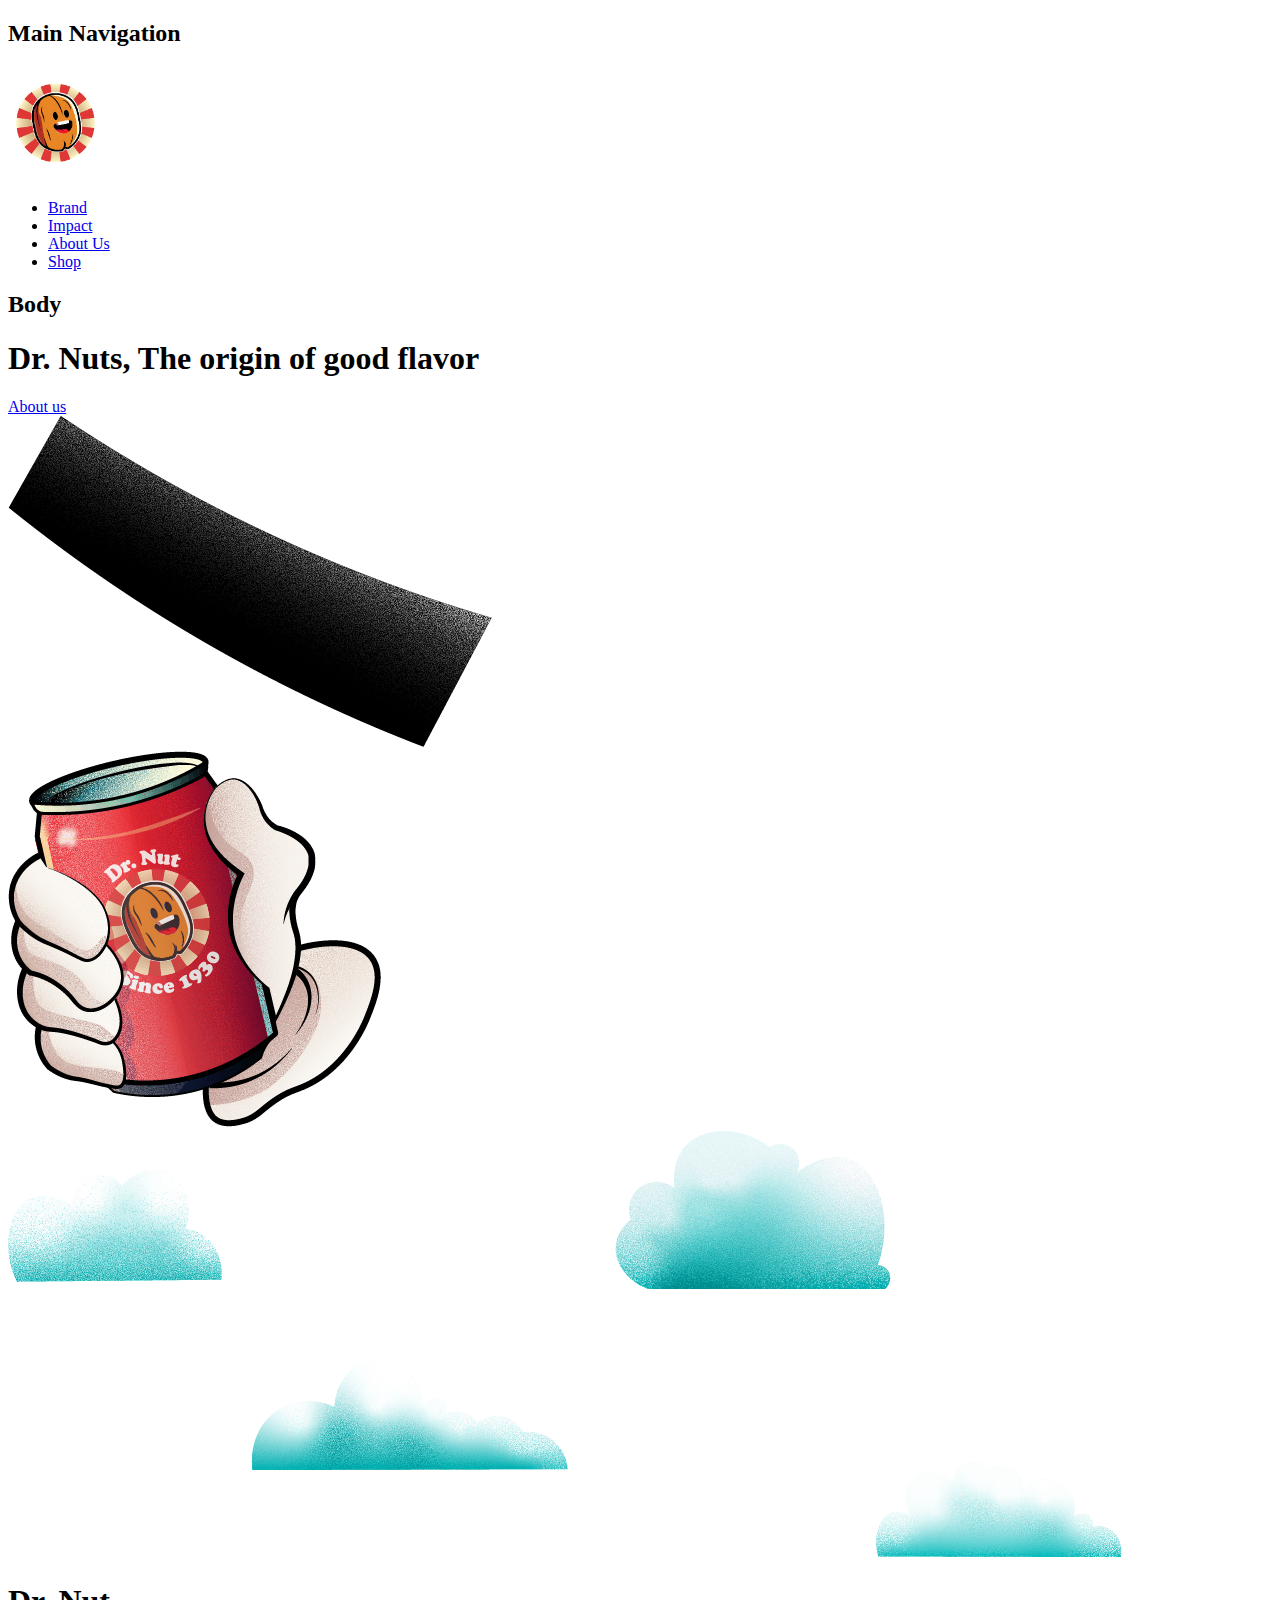
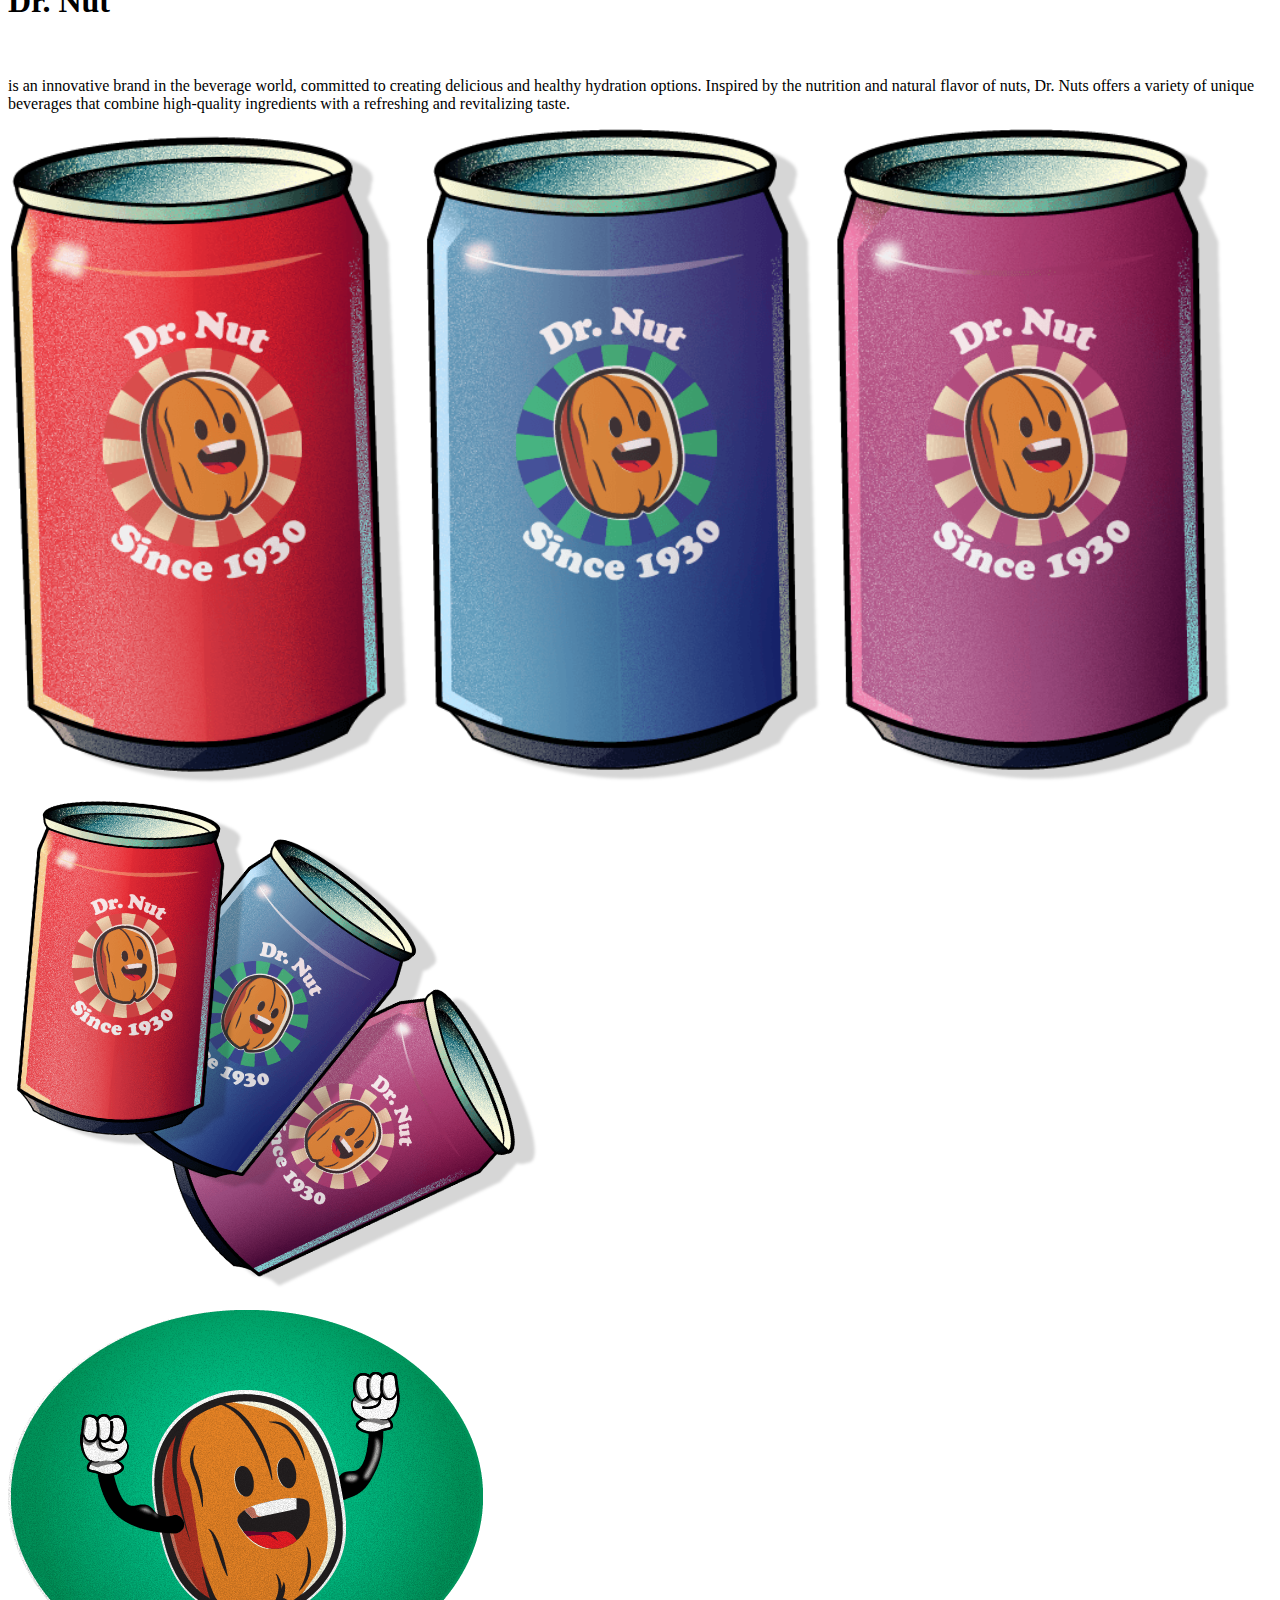
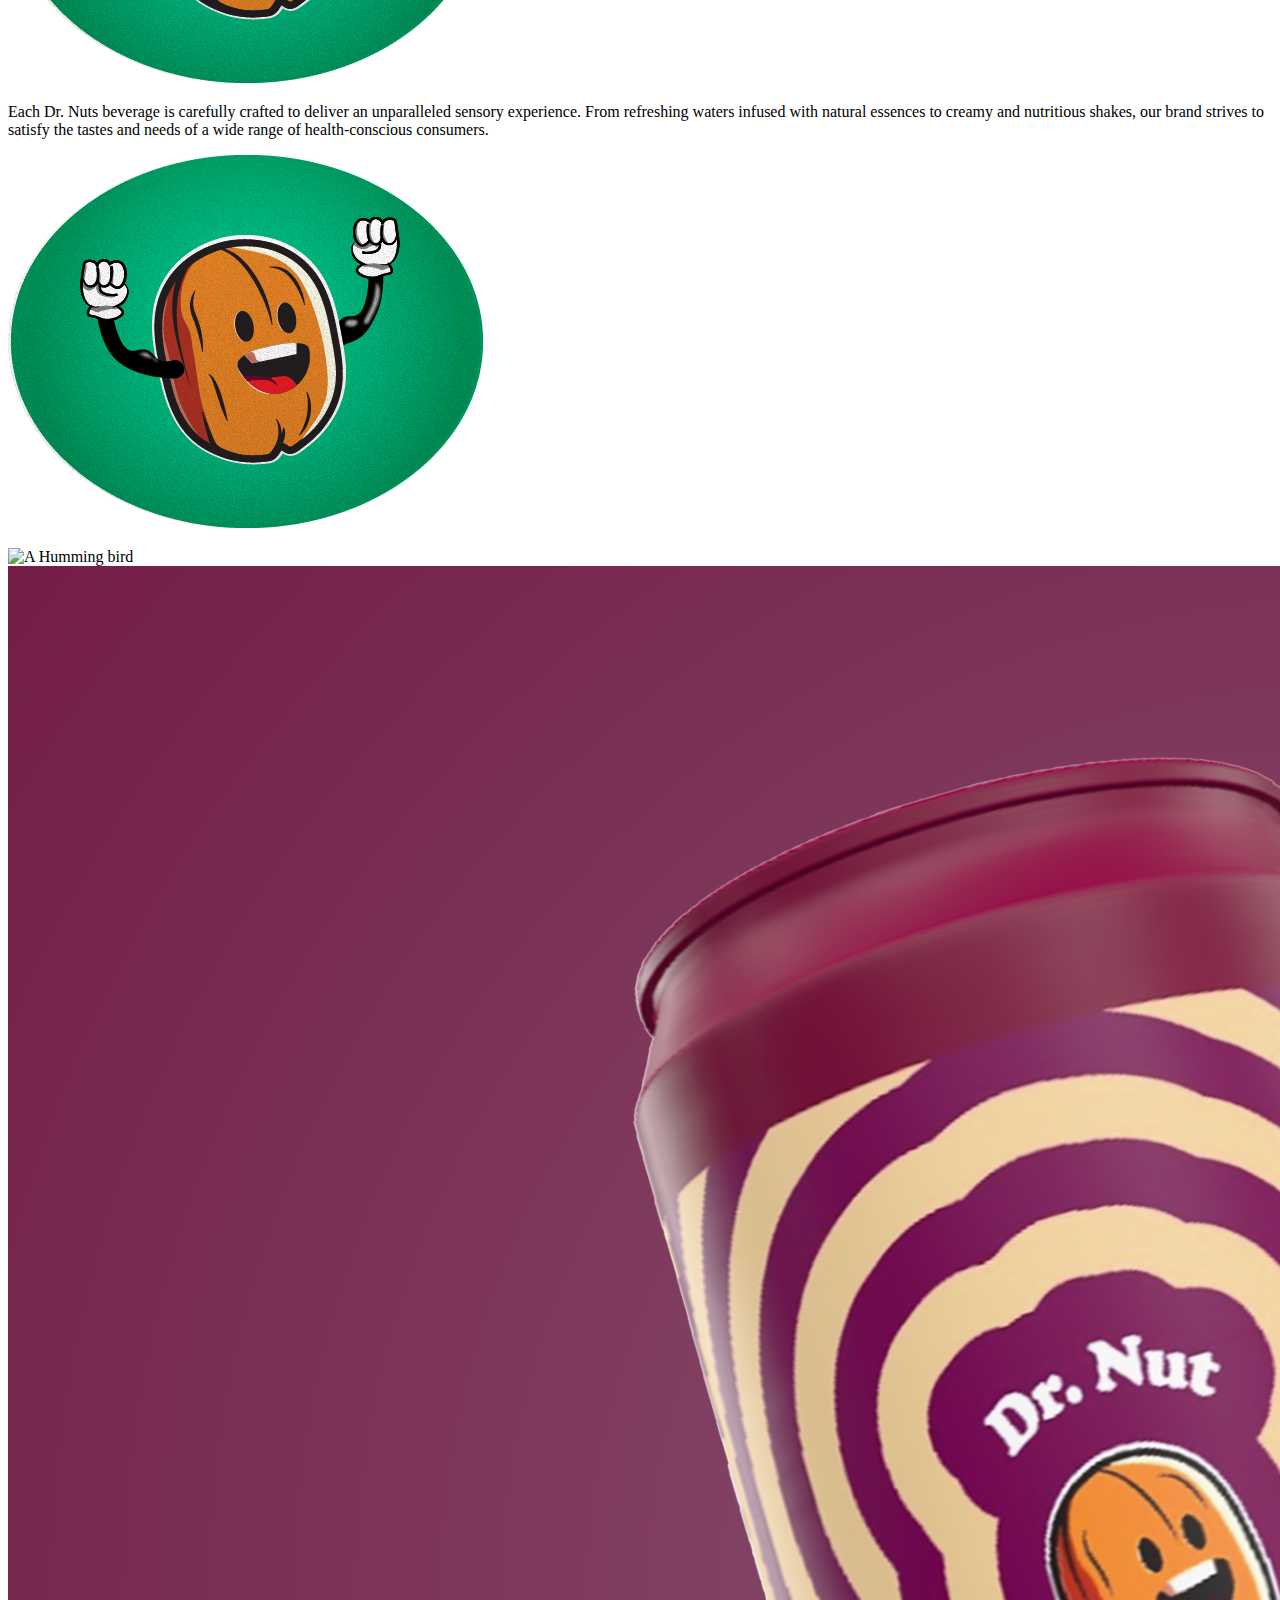
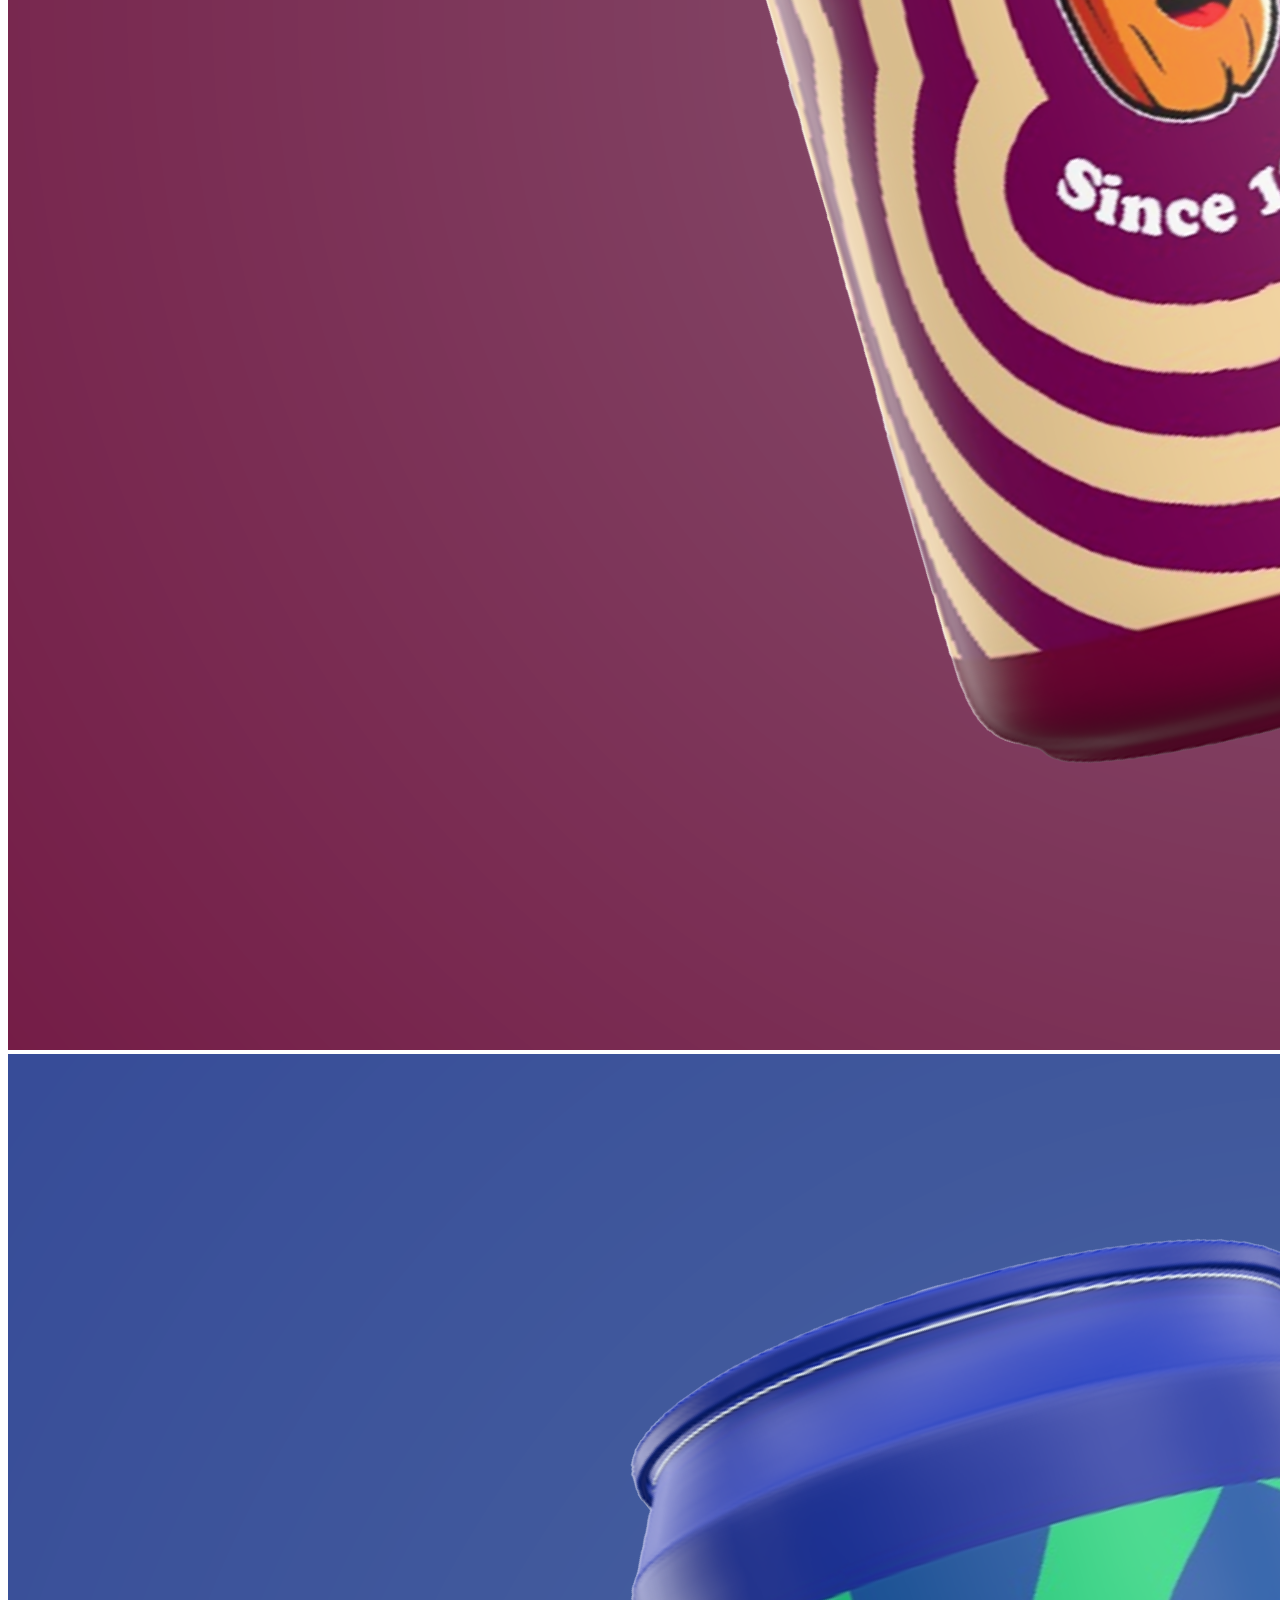
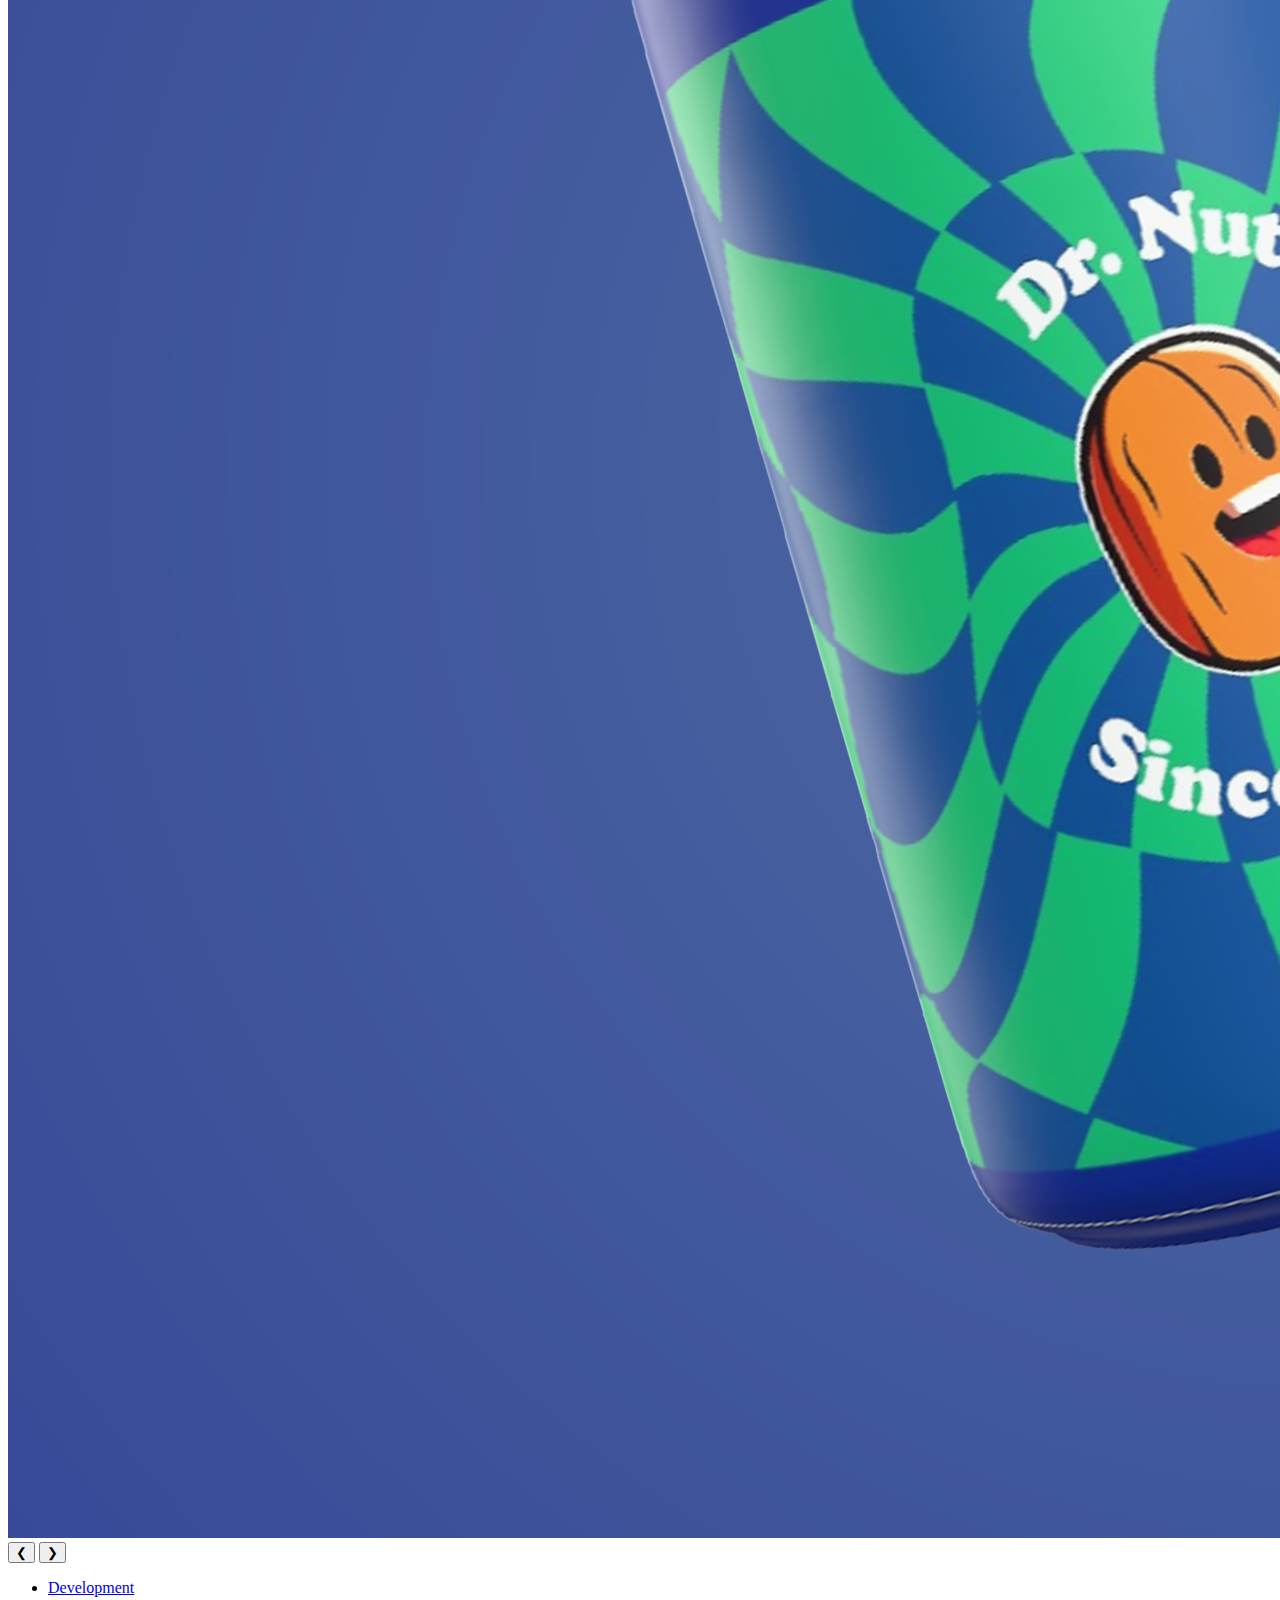
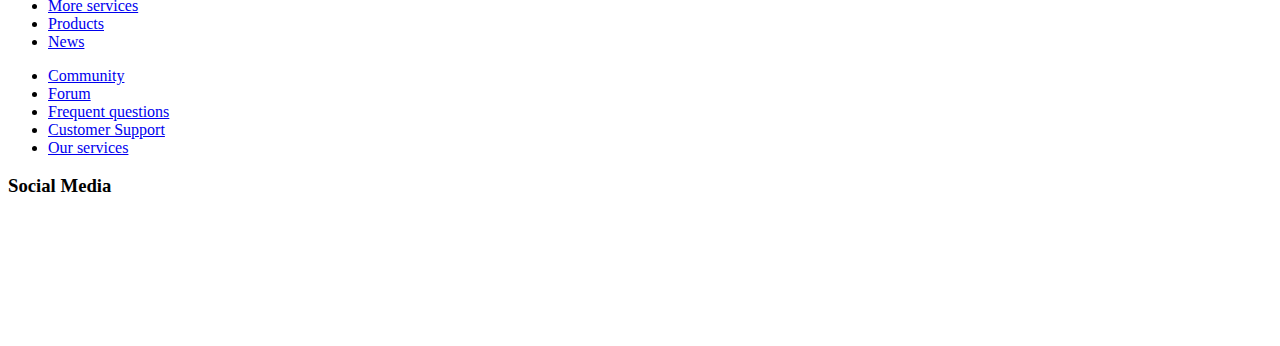
==== index.html @ c35dd3ea "Add Content" ====
<!DOCTYPE html>
<html lang="en">
<head>
    <meta charset="UTF-8">
    <meta name="viewport" content="width=device-width, initial-scale=1.0">
    <title>Document</title>
    <link rel="stylesheet" href="css/main.css">
    <link rel="stylesheet" href="css/grid.css">

    <link rel="stylesheet" href="https://use.typekit.net/nup6hpu.css">
</head>

<body>
    <header class="grid-con m-col-span-full l-col-span-full" id="main-header">
        <nav id="main-nav" class="col-span-full m-col-span-full  l-col-span-full ">
            <h2 class="hidden">Main Navigation</h2>
            <div id="logo" class="m-col-start-1 m-col-end-2 l-col-start-1 l-col-end-2"><img src="images/Normal.png" alt="Logo" width="96.26px"></div>
            <div id="burger-con" >
                <ul>
                    <li><a href="index.html">Brand</a></li>
                    <li><a href="#">Impact</a></li>
                    <li><a href="#">About Us</a></li>
                    <li id="shop-box"><a href="#">Shop</a></li>
                </ul>
            </div>
        </nav>
    </header>

    <main>
        <section class="slogan-part grid-con">
            <h2 class="hidden">Body</h2>
            <div class="Slogan col-span-full m-col-start-1 m-col-end-10  l-col-start-1 l-col-end-6"><h1>Dr. Nuts, The origin of good flavor</h1></div>
            <div id="Button-First" class="m-col-start-1 m-col-end-4 l-col-start-1 l-col-end-4"><a href="Aboutus.html">About us</a></div>
        </section>

        <section id="Hand-images" class="grid-con">
            <div class="contenedor col-span-full">
                <div><img id="brazo" src="images/Brazo-8.png" alt=""></div>
                <div class="m-col-start-7 m-col-end-11 l-col-start-7 l-col-end-11"><img id="mano-con-lata"  src="images/Hand-With-can-8.png" alt="Hand image With Nut"></div>
                <div><img class="nubes" src="images/Nubes Grupo-8.png" alt="Clouds"></div>
            </div>
        </section>

        <section class="paragraph">
            <div class="grid-con">
                <div class="col-span-full m-col-start-1 m-col-end-8 l-col-start-1 l-col-end-8"><h1>Dr. Nut</h1></div>
                <div class="line col-span-full m-col-start-1 m-col-end-8 l-col-start-1 l-col-end-8"><img  src="images/Path 207.svg" alt="Line With Curves"></div>
                <div class="col-span-full m-col-start-1 m-col-end-8 l-col-start-1 l-col-end-8"><p>is an innovative brand in the beverage world, committed to creating delicious and healthy hydration options. Inspired by the nutrition and natural flavor of nuts, Dr. Nuts offers a variety of unique beverages that combine high-quality ingredients with a refreshing and revitalizing taste.</p></div>
                <div class="cans-images col-span-full"><img src="images/Group 177.png" alt="different cans with 3 colors"></div>
                <div class="cans-images-DT m-col-start-8 m-col-end-13 l-col-start-8 l-col-end-13"><img src="images/Cans-DIagonal.png" alt=""></div>
            </div>
            <div class="grid-con">
                <div class="mamado-des m-col-start-1 m-col-end-7 l-col-start-1 l-col-end-7"><img src="images/Drnut.Mamadisimo-8.png" alt=""></div>
                <div class="espaciofinal col-span-full m-col-start-7 m-col-end-13 l-col-start-7 l-col-end-13"><p>
                    Each Dr. Nuts beverage is carefully crafted to deliver an unparalleled sensory experience. From refreshing waters infused with natural essences to creamy and nutritious shakes, our brand strives to satisfy the tastes and needs of a wide range of health-conscious consumers.
                    <div class="mamadomo col-span-full"><img src="images/Drnut.Mamadisimo-8.png" alt=""></div>
                </p></div>
            </div>
        </section>

        <section>
            <div class="grid-con">
                <div class="col-span-full">
                  <div id="slider-container">
                    <div id="image-slider">
                      <img class="slider-image" src="images/Red-message-01.png" alt="A Humming bird">
                      <img class="slider-image" src="images/purple-message-01.png" alt="A single blue Bird">
                      <img class="slider-image" src="images/blue-message-01.png" alt="Two Blue birds on a branch">
                    </div>     
                    <button id="prev-btn">&#10094;</button>
                    <button id="next-btn">&#10095;</button>
                  </div>
                </div>
            </div>
        </section>
    </main>

    <footer id="final-box" class="footer grid-con">
        <div id="final-footer-DT" class="m-col-start-1 m-col-end-4 l-col-start-1 l-col-end-4">
            <ul>
                <li><a href="community.html">Development</a></li>
                <li><a href="forum.html">More services</a></li>
                <li><a href="frequent questions.html">Products</a></li>
                <li><a href="customersupport.html">News</a></li>
            </ul>
        </div>
        <div id="final-footer" class="col-start-1 col-end-3 m-col-start-5 m-col-end-8 l-col-start-5 l-col-end-8">
            <ul>
                <li><a href="community.html">Community</a></li>
                <li><a href="forum.html">Forum</a></li>
                <li><a href="frequent questions.html">Frequent questions</a></li>
                <li><a href="customersupport.html">Customer Support</a></li>
                <li><a href="ourservices.html">Our services</a></li>
            </ul>
        </div>
        <div class="socialmedia col-start-3 col-end-5 m-col-start-8 m-col-end-13 l-col-start-8 l-col-end-13"><h3>Social Media</h3></div>
        <div class="mediaa-mail col-start-3 col-end-4 m-col-start-10 m-col-end-13 l-col-start-10 l-col-end-13"><img src="images/e-mail.svg" alt="Email"></div>
        <div class="mediaa-ig col-start-4 col-end-5 m-col-start-10 m-col-end-13 l-col-start-10 l-col-end-13"><img src="images/Instagram.svg" alt="Instagram"></div>
        <div class="mediaa-tiktok col-start-3 col-end-4 m-col-start-10 m-col-end-13 l-col-start-10 l-col-end-13"><img src="images/TikTok.svg" alt="TikTok"></div>
        <div class="mediaa-face col-start-4 col-end-5 m-col-start-10 m-col-end-13 l-col-start-10 l-col-end-13"><img src="images/Facebook.svg" alt="Facebook"></div>
    </footer>

    <script src="js/main.js"></script>
</body>
</html>
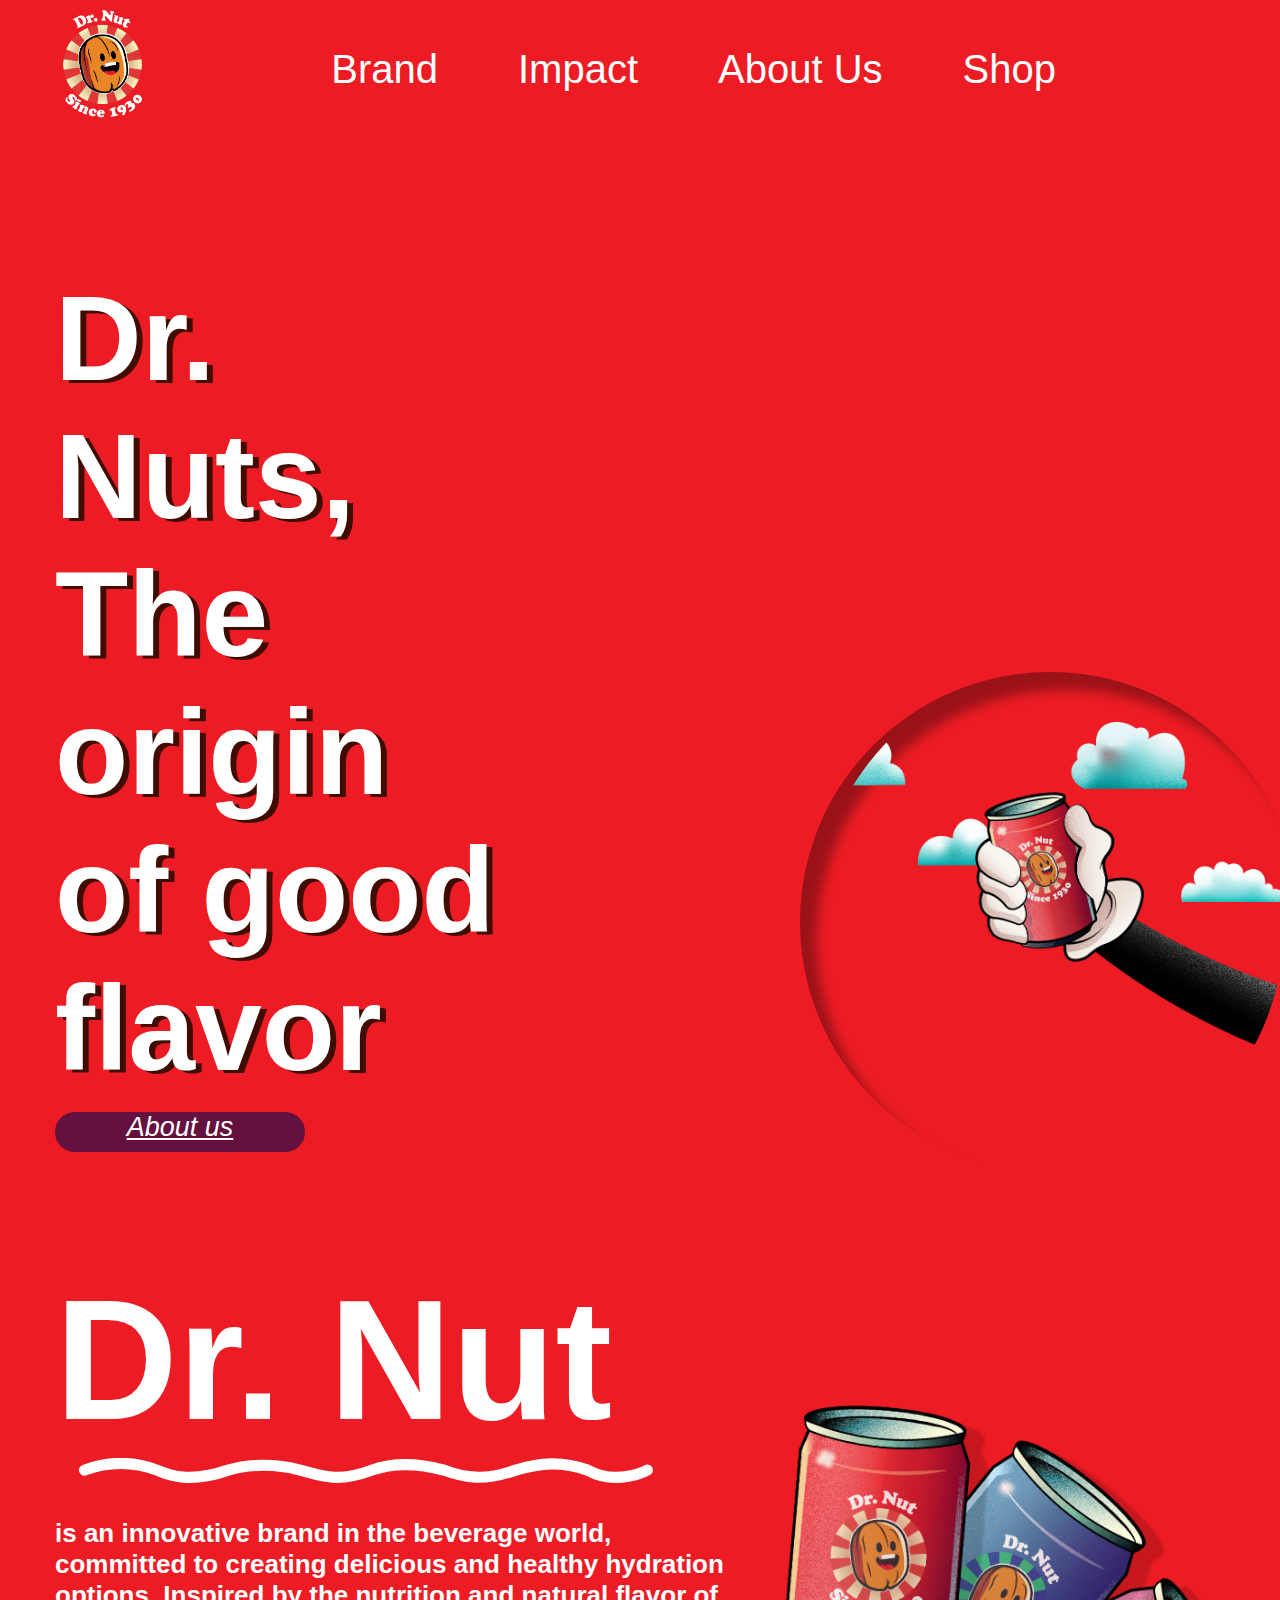
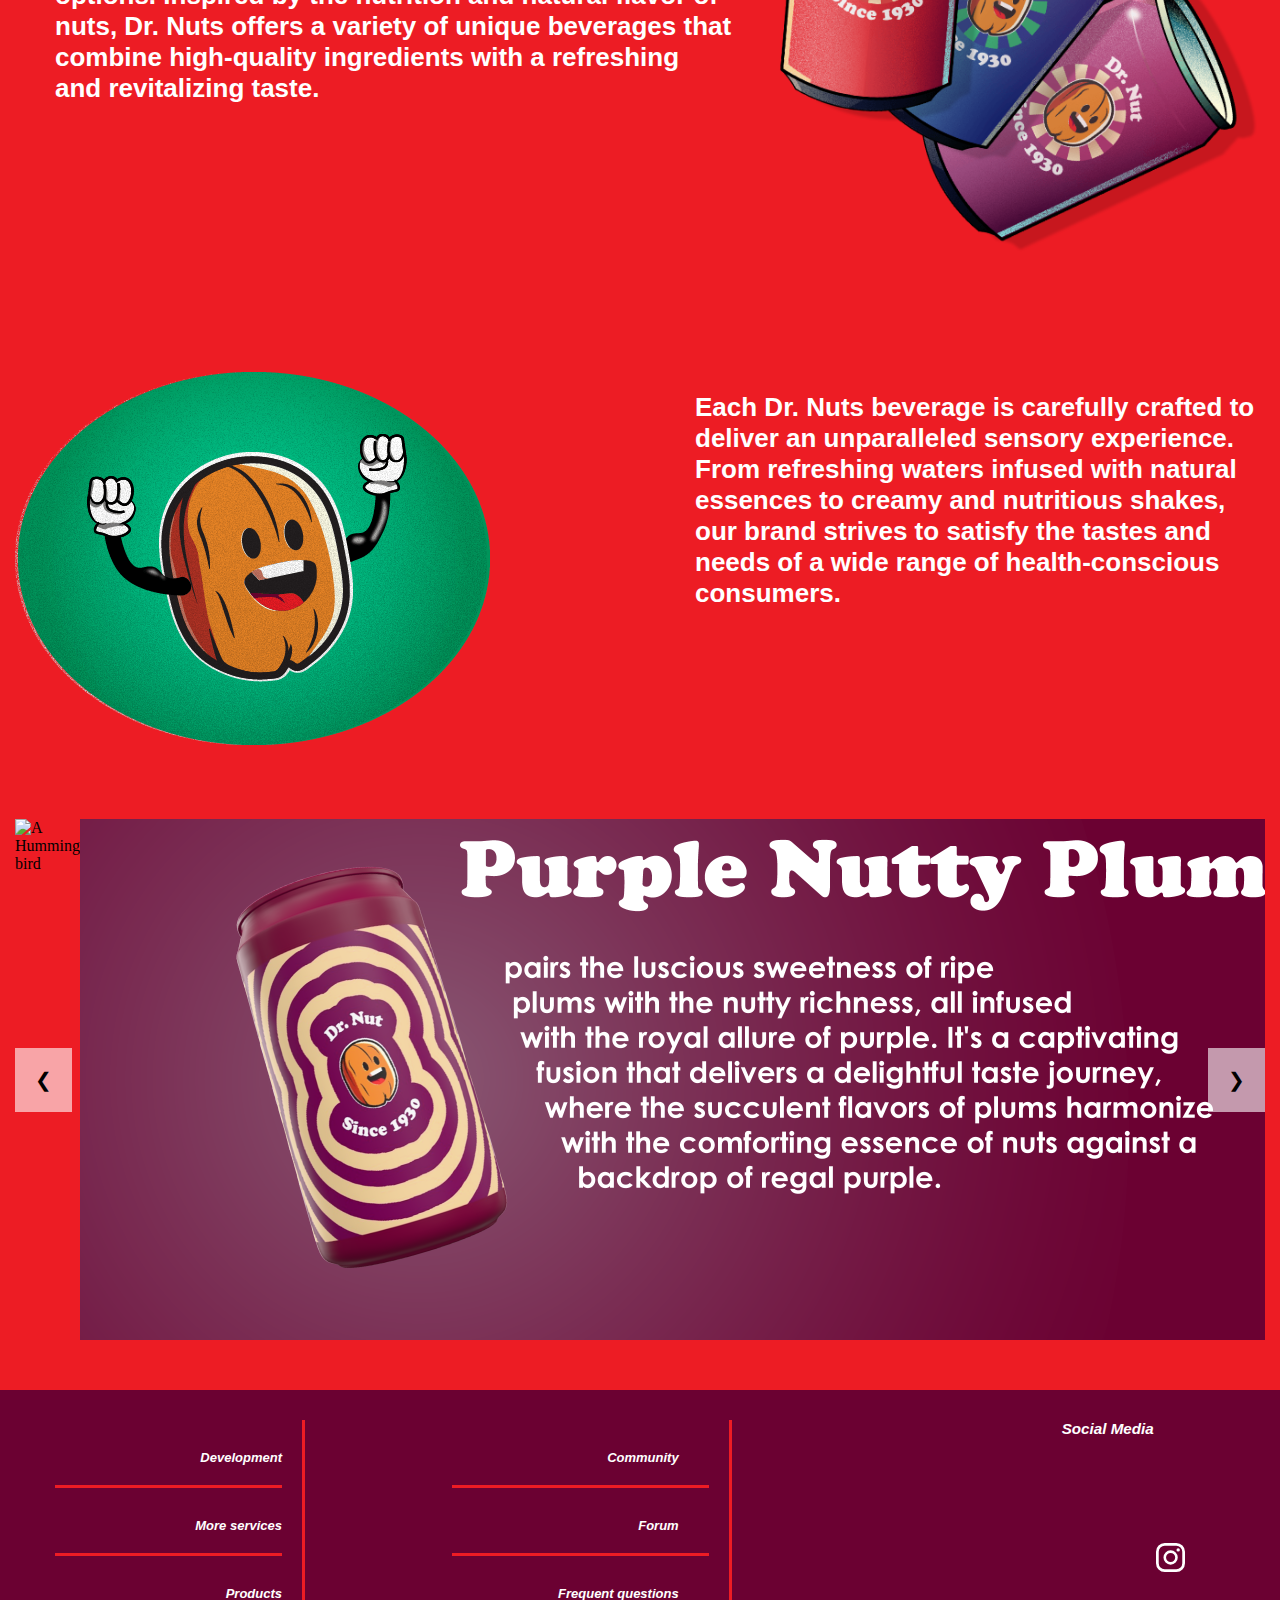
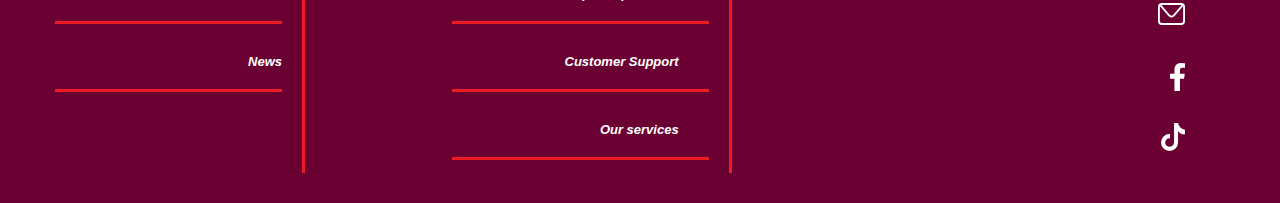
==== commit 81b4644b: "Solve the conflict" ====
--- a/index.html
+++ b/index.html
@@ -4,7 +4,7 @@
     <meta charset="UTF-8">
     <meta name="viewport" content="width=device-width, initial-scale=1.0">
     <title>Document</title>
-    <link rel="stylesheet" href="css/main.css">
+    <link rel="stylesheet" href="css/mai.css">
     <link rel="stylesheet" href="css/grid.css">
 
     <link rel="stylesheet" href="https://use.typekit.net/nup6hpu.css">
--- a/css/mai.css
+++ b/css/mai.css
@@ -0,0 +1,697 @@
+/* Cardenas Izel FIP-------TABLE OF CONTENT
+
+1. INDEX HTML
+
+  menu
+  body
+  footer
+
+
+2. CONTACT HTML
+
+  menu
+  body
+  footer
+
+
+3. SHOP HTML
+
+  menu
+  body
+  footer               
+  */
+
+
+
+/* 1  INDEX HTML */
+
+/*  MAIN MENU */
+
+
+
+body{
+    background-color: #ED1C24;
+  }
+  
+  .hidden{
+    display: none;
+  }
+  
+  .Main-Menu{
+  font-family: "Cooper", sans-serif;
+  }
+  
+  .Main-Menu ul li {
+    list-style: none;
+  }
+  .Slogan{
+    font-family: "Cooper", sans-serif;
+    font-size: 60px;
+    color: white;
+    text-shadow: 6px 3px 0px rgb(65, 12, 0);
+    margin-left:37px ;
+    margin-bottom: 50px;
+    margin-top: 30px;
+    display: block;
+  
+  
+    
+    
+  
+  }
+  
+  
+  @keyframes aparecer {
+  0% {
+      opacity: 0;
+      transform: translateY(-100px);
+  }
+  100% {
+      opacity: 1;
+      transform: translateY(0);
+  }
+  }
+  
+  #logo{
+    margin-top: 8px;
+    margin-bottom: 1px;
+    padding-left: 60px;
+    
+  }
+  
+  #main-nav{
+   background-image: url(../images/Bacground-menu900.svg);
+   background-position: 0px -783px;
+   background-repeat: no-repeat;
+   width: 112% ;
+   margin-left:-30px;
+   transition: background-position 0.5s ease;
+   
+  }
+  
+  #main-nav:not(.expanded) {
+  transition-duration: 0s; 
+  }
+  
+  #main-nav.expanded {
+  background-position: 0px -530px; 
+  
+  }
+  
+  
+  
+  
+  
+  #main-nav button {
+    width: 200px;
+    height: 200px;
+    margin-top: 15px;
+    margin-bottom: 20px;
+    transition: all .5s ease;
+    border: 0;
+    outline: none;
+    
+  }
+  
+  #main-nav button.expanded {
+    transform: rotate(90deg);
+  }
+  
+  #burger-con {
+    margin-top: 20px;
+    margin-bottom: 20px;
+    display: none;
+    font-family: "Cooper", sans-serif;
+    font-size: 20px;
+  }
+  
+  #burger-con.slide-toggle {
+    display: block;
+  }
+  
+  #main-nav ul {
+    list-style: none;
+    padding-bottom: 100px;
+    margin-top:-50px;
+  }
+  
+  #main-nav ul li a {
+    display: block;
+    padding: 10px 0 10px 0;
+    text-align: center;
+    color: white;
+    text-decoration: none;
+  }
+  
+  #main-nav ul li a:hover {
+    color: #9a2018;
+  }
+  
+  
+  
+  
+  #Button-First{
+  display: none;
+  }
+  
+  
+  
+  
+  
+  
+  
+  
+  
+  
+  
+  
+  /* animation */
+  
+  
+  #Hand-images{
+   background-image: url(../images/back-sky-01.png);
+   background-size: cover;
+   height:440px ;
+   width: 500px;
+   margin-left: 30px;
+   border-radius: 99px 0px 0px 99px;
+   margin-bottom: 50px;
+   box-shadow: inset 17px 18px 12px rgba(0, 0, 0, 35%);
+  
+  
+  }
+  
+  
+  .lightbox {
+  display: none;
+  position: fixed;
+  z-index: 9999;
+  width: 100%;
+  height: 100%;
+  top: 0;
+  left: 0;
+  background-color: rgba(0, 0, 0, 0.7);
+  text-align: center;
+  }
+  
+  .lightbox-content {
+  max-width: 80%;
+  max-height: 80%;
+  margin: auto;
+  display: block;
+  margin-top: 10%;
+  }
+  
+  .close-btn {
+  color: #fff;
+  font-size: 40px;
+  position: absolute;
+  top: 10px;
+  right: 20px;
+  cursor: pointer;
+  }
+  
+  
+  #mano-con-lata{
+   height: 170px;
+   animation: vibrating 2s infinite;
+   position: absolute;
+   top: 120px; 
+   left: 160px; 
+   z-index: 3;
+   
+   
+  }
+  
+  @keyframes vibrating {
+  0% { transform: translateX(-3px) rotate(-1deg); }
+  50% { transform: translateX(3px) rotate(1deg); }
+  100% { transform: translateX(-3px) rotate(-1deg); }
+  }
+  
+  
+  #brazo{
+   
+   height: 150px;
+   margin-top: 200px;
+   margin-right: -300;
+   animation: sway 10s ease-in-out infinite alternate;
+   position: relative; 
+   top: 30px;
+    left: 270px; 
+    z-index: 2;
+  }
+  
+  
+  @keyframes sway {
+  0% { transform: rotate(-2deg); }
+  50% { transform: rotate(2deg); }
+  100% { transform: rotate(-2deg); }
+  }
+  
+  .contenedor {
+  position: relative;   
+  overflow: hidden;
+  }
+  
+  .nubes {
+  position: absolute;
+  top: 50px; 
+  left: 0;
+  width: 110%; 
+  animation: moveClouds 100s linear infinite; 
+  z-index: 1; 
+  }
+  
+  @keyframes moveClouds {
+  0% { transform: translateX(-100%); }
+  100% { transform: translateX(100%); }
+  }
+  
+  
+  
+  /* BODY  */
+  
+  #can-1{
+  height: 700px;
+  }
+  
+  #cans-first{
+   background-image:url(../images/Sky-1.png);
+   background-size: cover;
+   height: 930xp;
+  }
+  
+  
+  
+  .colors-d-t{
+  display: none;
+  }
+  
+  
+  .colors, .cans-images-products {
+  position: relative;
+  z-index: 1;
+  }
+  
+  .colors img, .cans-images-products img {
+  width: 100%; /* Ajusta el ancho de las imágenes para que se ajusten correctamente */
+  height: auto; /* Ajusta la altura de las imágenes de forma proporcional */
+  }
+  
+  .colors {
+  /* Ajusta el margen y la posición según sea necesario */
+  margin-top: -50px;
+  }
+  
+  .cans-images-products {
+  /* Ajusta el margen y la posición según sea necesario */
+  margin-top: -1000px;
+  margin-left: 30px;}
+  
+  
+  #background-cans{
+   height: 900px;
+  
+  }
+  
+  #cans-first div{
+   width: 122% ;
+   margin: 45px 0px 30px -60px;
+  }
+  
+  .colors img{
+   width: 100% ;
+   margin: 0px;
+  }
+  
+  
+  /* gallery */
+  #slider-container {
+  overflow: hidden;
+  position: relative;
+  }
+  
+  #image-slider {
+  display: flex;
+  transition: transform .5s ease-in-out;
+  }
+  
+  .slider-image {
+  max-width: 100%;
+  height: auto;
+  }
+  
+  #prev-btn, #next-btn {
+  position: absolute;
+  top: 50%;
+  transform: translateY(-50%);
+  font-size: 20px;
+  cursor: pointer;
+  padding: 20px;
+  border: none;
+  background-color: rgba(255, 255, 255, .6);
+  }
+  
+  
+  #prev-btn {
+  left: 0px;
+  }
+  
+  #next-btn {
+  right: 0px;
+  }
+  
+  /* .,.,.,.,., */
+  
+  
+  .mamadomo{
+  display: block;
+  }
+  .mamado-des{
+  display: none;
+  }
+  
+  
+  .paragraph div{
+   
+   color: white;
+   
+  }
+  
+  
+  
+  .paragraph div h1{
+   margin-top: 40px;
+   font-family: "Cooper", sans-serif;
+   font-size: 120px;
+   margin-left: 10px;
+  }
+  
+  .paragraph div p{
+   font-family: "Century Gothic", sans-serif;
+   font-size: 22px;
+   margin-top: 20px;
+   margin-bottom: 30px;
+  }
+  
+  
+  .line{
+   width: 100%;
+   margin: 0px px 0px 0px;
+  }
+  
+  .line img{
+   width: 100%;
+  }
+  
+  .cans-images{
+   margin-left: -6;
+   margin-top: 50px;
+   margin-bottom: 70px;
+  }
+  
+  .cans-images{
+  display: block;
+  
+  }
+  
+  .cans-images-DT{
+  display: none;
+  }
+  
+  
+  /* FOOTER */
+  
+  
+  
+  .footer{
+   background-color: #6B0132;
+   box-sizing: content-box;
+   border-top: none;
+  }
+  
+  
+  
+  #final-footer ul li a {
+   text-decoration: none;
+   color: white;
+   
+  
+  }
+  
+  #final-footer{
+  margin-left: -30px;
+  }
+  
+  
+  #final-footer ul{
+   font-family: "Century Gothic", sans-serif;
+   font-style:italic;
+   font-weight: bold;
+   font-size: 13px;
+   list-style: none;
+   text-align: right;
+  
+  
+  }
+  
+  #final-footer a{
+   margin-top: 10px;
+   
+   margin-right: 30px;
+   
+  }
+  
+  #final-footer li {
+   border-bottom: 3px solid #ED1C24;
+   margin-top: 30px;
+   padding-bottom: 20px;
+   
+  }
+  
+  #final-footer ul li {
+  margin-bottom: 10px; 
+  }
+  
+  
+  #final-footer-DT{
+  display: none;
+  }
+  
+  
+  
+  .socialmedia{
+   font-family: "Century Gothic", sans-serif;
+   font-style:italic;
+   color: white;
+   font-size: 13px;
+   margin-left: 10px;
+   margin-top: 30px;
+   
+   padding-left: 100px;
+   margin-bottom: 30px;
+   
+   
+  
+  }
+  
+  #final-footer{
+  border-right: #ED1C24 solid 3px;
+  padding-right: 20px;
+  margin-bottom: 30px;
+  margin-top: 30px;
+  }
+  
+  
+  
+  
+  
+  .mediaa-ig, .mediaa-mail{
+  
+  margin-top: -270px;
+  margin-left: 40px;
+  
+  
+  }
+  .mediaa-face, .mediaa-tiktok {
+  margin-top: -180px;
+  margin-left: 40px;
+  
+  
+  }
+  
+  .mediaa-mail, .mediaa-ig, .mediaa-tiktok, .mediaa-face {
+  justify-self: end; 
+  }
+  
+  
+  
+  
+  
+  
+  
+  
+  /* CONTACT PAGE */
+  
+  #form {
+  display: grid;
+  }
+  
+  input, textarea {
+   border: 0;
+   outline: 0;
+   padding: 1em;
+   border-radius: 5px; 
+   display: block;
+   width: 400px;
+   margin-top: 1em;
+   margin-left: 20px;
+   font-family: 'Century Gothic', sans-serif;
+   box-shadow: 0 1px 1px rgba(0, 0, 0, 0.1); 
+   resize: none;
+  }
+  
+  input:focus, textarea:focus {
+   box-shadow: 0 0px 2px rgba(255, 0, 0, 1) !important; 
+  }
+  
+  
+  
+  
+  #Inquires{
+   margin-top: 30px;
+   height: 100px;
+  }
+  
+  .contactimg{
+  display: none;
+  }
+  
+  
+  
+  /* button animation */
+  
+  
+  
+  .submit-button {
+  display: flex;
+  justify-content: center;
+  align-items: center;
+  }
+  
+  .button {
+  padding: 20px 40px;
+  color: white;
+  font-family: "Cooper", sans-serif;
+  text-decoration: none;
+  font-size: 4vw;
+  background-color: #9E2C61;
+  transition: all 0.5s;
+  margin-top: 20px;
+  margin-bottom: 20px;
+  }
+  
+  .button:hover {
+  background-color: #6B0132;
+  }
+  
+  .button:active {
+  margin-left: 10px;
+  margin-top: 10px;
+  }
+  
+  
+  
+  
+  
+  
+  
+  
+  
+  
+  
+  
+  
+  /* ..;.;.;. */
+  
+  
+  
+  /* product1 */
+  
+  #box-can-product{
+  align-items: center;
+  background-color: white;
+  border-radius: 30px;
+  
+  }
+  
+  .namecans{
+  
+   font-family: 'cooper', sans-serif;
+   text-align: center;
+   padding: 20px;
+   font-size: 20px;
+  }
+  
+  
+  .table {
+  
+  font-family: 'Century Gothic', sans-serif;
+  
+  }
+  
+  #purple{
+   background-color: #b9085b;
+   border-radius: 30px;
+  
+  }
+  .purple img{
+  margin-left: 100px;
+  }
+  
+  .table-of-contents{
+  padding-top: 30px;
+  margin-left: 10px;
+  font-family: 'Century Gothic', sans-serif;
+  }
+  
+  .Buy{
+  text-decoration: none;
+  font-family: 'Century Gothic', sans-serif;
+  color: white;
+  background-color: #6B0132;
+  padding: 10px;
+  text-align: center;
+  border-radius: 10px;
+  margin-left: 13px;
+  
+  }
+  
+  a{
+  color: white;
+  
+  }
+  
+  a:hover{
+  color: #ED1C24;
+  }
+  
+  
+  #CODE {
+  background-color: rgb(235, 235, 235);
+  margin-bottom: 30px;
+  }
+  
+  
+  
+  #slider-container {
+  margin-bottom: 50px;
+  margin-top: 70px;
+  
+  }
+  
+  
+  
+  
+  --- a/css/grid.css
+++ b/css/grid.css
@@ -0,0 +1,819 @@
+img, embed, object, video, picture {
+    max-width: 100%; 
+  }
+  
+  
+  
+  html {
+    box-sizing: border-box; 
+  }
+  
+  *, *::before, *::after {
+    box-sizing: inherit; 
+  }
+
+  
+  body, p, h1, h2, h3, h4, h5 {
+     margin: 0px; 
+     padding: 0px;
+  }
+  
+
+  
+  .hidden {
+     display: none;
+  }
+
+
+  
+  .box {
+     background-color: #1d192f;
+     color: rgb(27, 27, 27);
+     border-radius: 5px;
+     margin-top: 10px;
+     margin-bottom:10px;
+     padding-top: 80px;
+     text-align: flex;
+   
+   }
+
+  
+  
+  
+  /* ---Mobile Library Grid Styles--- */
+  
+  .full-width-grid-con {
+     /* set this container as a grid, with 3 columns
+     the other grid will sit in the middle column, this allows for overlapping content */
+     display: grid; 
+      grid-template-columns: 1fr minmax(0, 1200px) 1fr;  
+  }
+  
+   .grid-con { 
+     display: grid;
+     grid-template-columns: repeat(4, minmax(0, 1fr));
+     grid-column-gap: 30px;
+     max-width: 1920px;
+     margin: 0 auto;
+     padding-left: 15px;
+     padding-right: 15px;
+  }
+  
+  
+  .col-span-1	{grid-column: span 1 / span 1;}
+  .col-span-2	{grid-column: span 2 / span 2;}
+  .col-span-3	{grid-column: span 3 / span 3;}
+  .col-span-4	{grid-column: span 4 / span 4;}
+  .col-span-full {grid-column: 1 / -1;}
+  
+  .col-start-1	{grid-column-start: 1;}
+  .col-start-2	{grid-column-start: 2;}
+  .col-start-3	{grid-column-start: 3;}
+  .col-start-4	{grid-column-start: 4;}
+  
+  .col-end-1	{grid-column-end: 1;}
+  .col-end-2	{grid-column-end: 2;}
+  .col-end-3	{grid-column-end: 3;}
+  .col-end-4	{grid-column-end: 4;}
+  .col-end-5	{grid-column-end: 5;}
+
+
+
+
+
+
+
+
+
+  
+  
+  /* ---Tablet Library Grid Styles--- */
+  
+  @media screen and (min-width: 768px) { 
+     .grid-con { 
+        display: grid; 
+        grid-template-columns: repeat(12, minmax(0, 1fr));
+        
+        grid-column-gap: 20px;
+        padding-left: 15px;
+        padding-right: 15px;
+     }
+     .m-col-span-1	{grid-column: span 1 / span 1;}
+     .m-col-span-2	{grid-column: span 2 / span 2;}
+     .m-col-span-3	{grid-column: span 3 / span 3;}
+     .m-col-span-4	{grid-column: span 4 / span 4;}
+     .m-col-span-5	{grid-column: span 5 / span 5;}
+     .m-col-span-6	{grid-column: span 6 / span 6;}
+     .m-col-span-7	{grid-column: span 7 / span 7;}
+     .m-col-span-8	{grid-column: span 8 / span 8;}
+     .m-col-span-9	{grid-column: span 9 / span 9;}
+     .m-col-span-10 {grid-column: span 10 / span 10;}
+     .m-col-span-11 {grid-column: span 11 / span 11;}
+     .m-col-span-12 {grid-column: span 12 / span 12;}
+     .m-col-span-full {grid-column: 1 / -1;}
+  
+     .m-col-start-1	{grid-column-start: 1;}
+     .m-col-start-2	{grid-column-start: 2;}
+     .m-col-start-3	{grid-column-start: 3;}
+     .m-col-start-4	{grid-column-start: 4;}
+     .m-col-start-5	{grid-column-start: 5;}
+     .m-col-start-6	{grid-column-start: 6;}
+     .m-col-start-7	{grid-column-start: 7;}
+     .m-col-start-8	{grid-column-start: 8;}
+     .m-col-start-9	{grid-column-start: 9;}
+     .m-col-start-10	{grid-column-start: 10;}
+     .m-col-start-11	{grid-column-start: 11;}
+     .m-col-start-12	{grid-column-start: 12;}
+     .m-col-start-13	{grid-column-start: 13;}
+  
+     .m-col-end-1	{grid-column-end: 1;}
+     .m-col-end-2	{grid-column-end: 2;}
+     .m-col-end-3	{grid-column-end: 3;}
+     .m-col-end-4	{grid-column-end: 4;}
+     .m-col-end-5	{grid-column-end: 5;}
+     .m-col-end-6	{grid-column-end: 6;}
+     .m-col-end-7	{grid-column-end: 7;}
+     .m-col-end-8	{grid-column-end: 8;}
+     .m-col-end-9	{grid-column-end: 9;}
+     .m-col-end-10	{grid-column-end: 10;}
+     .m-col-end-11	{grid-column-end: 11;}
+     .m-col-end-12	{grid-column-end: 12;}
+     .m-col-end-13	{grid-column-end: 13;}
+
+
+        /* menu */
+        #main-header {
+         display: grid; 
+         align-items: center;
+       }
+     
+       #main-nav {
+         background-image: none;
+         padding: 0; 
+         margin-left: 0px; 
+         list-style: none;
+         display: flex;
+         align-items: center;
+         
+       }
+     
+       #logo {
+         display: block;
+         height: auto;
+         padding: 0;
+         height: 200px;
+         margin-right: 70px;
+         margin-left: 0px;
+         
+         
+       }
+     
+       #burger-con {
+         display: flex; 
+         justify-content: flex-end; 
+         align-items: center;
+       }
+     
+       #main-nav ul {
+         padding: 0;
+         margin-top: -50px;
+         display: flex;
+         align-items: center;
+       }
+     
+       #main-nav ul li {
+         display: inline-block; 
+         font-size: 30px;
+         margin-left: 80px;  
+             
+         
+       }
+   
+       /* footer */
+       #final-footer-DT{
+         display: block;
+      }
+   
+      #final-footer-DT ul li a {
+         text-decoration: none;
+         color: white;
+         
+      
+      }
+   
+      #final-footer-DT ul{
+         font-family: "Century Gothic", sans-serif;
+         font-style:italic;
+         font-weight: bold;
+         font-size: 13px;
+         list-style: none;
+         text-align: right;
+      
+        
+      }
+   
+      #final-footer-DT a{
+         margin-top: 10px;
+         
+         margin-right: 0px;
+         
+      }
+   
+      #final-footer-DT li {
+         border-bottom: 3px solid #ED1C24;
+         margin-top: 30px;
+         padding-bottom: 20px;
+   
+         /* border-right: #ED1C24 1px solid;
+         padding-right: 40px; */
+         
+      }
+   
+      #final-footer-DT{
+         border-right: 3px solid #ED1C24;
+   
+         padding-right: 20px;
+         margin-bottom: 30px;
+         margin-top: 30px;
+      }
+   
+      
+      
+      #final-footer-DT ul li {
+        margin-bottom: 10px; 
+      }
+   
+      .socialmedia{
+         margin-left: 200px;
+      }
+   
+   
+      .mediaa-ig{
+     
+         margin-top: -260px;
+         padding-right: 80px;
+         
+       }
+       .mediaa-mail{
+         margin-top: -200px;
+         padding-right: 400px;
+         padding-right: 80px;
+         
+   
+       }
+       .mediaa-face{
+         margin-top: -140px;
+         padding-right: 80px;
+         
+         
+         
+       }
+       .mediaa-tiktok{
+         margin-top: -80px;
+         padding-right: 80px;
+         
+       }
+
+
+            
+
+     .Slogan{
+      display: grid;
+      margin-top: 60px;
+      margin-left: 40px;
+      margin-bottom: 15px;
+     }
+     
+
+
+     
+     #Button-First{
+      display: block;
+      font-family: "Cooper", sans-serif;
+      font-style: italic;
+      font-size: 27px;
+      background-color: #64113F;
+      height: 40px;
+      border-radius: 20px;
+      text-decoration: none;
+      text-align: center;
+      margin-top: 0px;
+      margin-left: 40px;
+      margin-bottom: 300px;
+     }
+     #Button-First a{
+      color: white;
+     }
+
+
+     #Hand-images{
+      margin-top: -380px;
+      margin-left: 550px;
+      border-radius: 300px;
+      width: 500px;
+      height: 500px;
+      
+    }
+    .contenedor{
+      border-radius: 50%;
+      border: 0px;
+      margin: 0px;
+    }
+
+    /* #cans-first{
+      background-image: url(../images/Sky-MM.png);
+      background-size:cover;
+    } */
+
+   .colors{
+      display: none;
+   }
+   .colors-d-t{
+      display: block;
+      z-index: 2;
+   }
+
+   .paragraph div p{
+
+      font-size: 26px;
+      font-family: "Century Gothic", sans-serif;
+      font-weight: bold;
+      margin-left: 40px;
+      
+
+   }
+
+   .paragraph div h1{
+      font-size: 170px;
+      margin-left: 40px;
+   }
+
+   .cans-images{
+      display: none;
+   }
+
+   .cans-images-DT{
+      display: block;
+      width: 90%;
+      margin-top: -100px;
+      margin-bottom: 60px;
+      z-index: 2;
+      margin-left: 10px;
+   }
+
+   .line{
+
+      height: 40px;
+      width: 600px;
+      margin-left: 40px;
+      margin-right: 20px;
+
+   }
+
+   .mamadomo{
+    display: none;
+  }
+  
+  .mamadomo-des{
+    display: block;
+  }
+
+       /* contact */
+
+       .contactimg{
+         display: none;
+       }
+
+       .submit-button {
+         display: flex;
+         justify-content: center;
+         align-items: center;
+       }
+       
+       .button {
+         padding: 10px 70px;
+         color: white;
+         font-family: "Cooper", sans-serif;
+         text-decoration: none;
+         font-size: 30px;
+         background-color: #9E2C61;
+         transition: all 0.5s;
+         margin-top: 20px;
+         margin-bottom: 20px;
+       }
+   
+       #box-mainn{
+         background-image: url(../images/Sky-MM.png);
+         background-size: 100%;
+       }
+   
+       .box-form{
+         margin:80px;
+         background-color: white;
+       }
+   
+
+   
+       #form input {
+         margin-left: 0px;
+         width:600px;
+         border: #64113F 2px solid;
+       }
+   
+       #Inquires{
+         margin-left: 0;
+         width: 600px;
+         border: #64113F 2px solid;
+       }
+
+       /* product */
+
+       .table{
+        margin-top: -300px;
+       }
+       
+       .Buy{
+        margin-top: 10px;
+        margin-bottom: 0px;
+        margin-left: 80px;
+       }
+
+  
+  }
+  
+  /* ---Desktop Library Grid Styles--- */
+  
+  @media screen and (min-width: 1200px ) { 
+  
+     .grid-con { 
+        display: grid; 
+        grid-template-columns: repeat(12, minmax(0, 1fr));
+        grid-column-gap: 30px;
+        padding-left: 15px;
+        padding-right: 15px;
+        
+     }
+  
+     .l-col-span-1	{grid-column: span 1 / span 1;}
+     .l-col-span-2	{grid-column: span 2 / span 2;}
+     .l-col-span-3	{grid-column: span 3 / span 3;}
+     .l-col-span-4	{grid-column: span 4 / span 4;}
+     .l-col-span-5	{grid-column: span 5 / span 5;}
+     .l-col-span-6	{grid-column: span 6 / span 6;}
+     .l-col-span-7	{grid-column: span 7 / span 7;}
+     .l-col-span-8	{grid-column: span 8 / span 8;}
+     .l-col-span-9	{grid-column: span 9 / span 9;}
+     .l-col-span-10 {grid-column: span 10 / span 10;}
+     .l-col-span-11 {grid-column: span 11 / span 11;}
+     .l-col-span-12 {grid-column: span 12 / span 12;}
+     .l-col-span-full {grid-column: 1 / -1;}
+  
+     .l-col-start-1	{grid-column-start: 1;}
+     .l-col-start-2	{grid-column-start: 2;}
+     .l-col-start-3	{grid-column-start: 3;}
+     .l-col-start-4	{grid-column-start: 4;}
+     .l-col-start-5	{grid-column-start: 5;}
+     .l-col-start-6	{grid-column-start: 6;}
+     .l-col-start-7	{grid-column-start: 7;}
+     .l-col-start-8	{grid-column-start: 8;}
+     .l-col-start-9	{grid-column-start: 9;}
+     .l-col-start-10	{grid-column-start: 10;}
+     .l-col-start-11	{grid-column-start: 11;}
+     .l-col-start-12	{grid-column-start: 12;}
+     .l-col-start-13	{grid-column-start: 13;}
+  
+     .l-col-end-1	{grid-column-end: 1;}
+     .l-col-end-2	{grid-column-end: 2;}
+     .l-col-end-3	{grid-column-end: 3;}
+     .l-col-end-4	{grid-column-end: 4;}
+     .l-col-end-5	{grid-column-end: 5;}
+     .l-col-end-6	{grid-column-end: 6;}
+     .l-col-end-7	{grid-column-end: 7;}
+     .l-col-end-8	{grid-column-end: 8;}
+     .l-col-end-9	{grid-column-end: 9;}
+     .l-col-end-10	{grid-column-end: 10;}
+     .l-col-end-11	{grid-column-end: 11;}
+     .l-col-end-12	{grid-column-end: 12;}
+     .l-col-end-13	{grid-column-end: 13;} 
+
+
+
+     
+    /* menu */
+     #main-header {
+      display: grid; 
+      align-items: center;
+    }
+  
+    #main-nav {
+      background-image: none;
+      padding: 0; 
+      margin-left: 40px; 
+      list-style: none;
+      display: flex;
+      align-items: center;
+      
+    }
+  
+    #logo {
+      display: block;
+      height: auto;
+      padding: 0;
+      height: 200px;
+      margin-right: 100px;
+      margin-left: 0px;
+      
+      
+    }
+  
+    #burger-con {
+      display: flex; 
+      justify-content: flex-end; 
+      align-items: center;
+    }
+  
+    #main-nav ul {
+      padding: 0;
+      margin-top: -50px;
+      display: flex;
+      align-items: center;
+    }
+  
+    #main-nav ul li {
+      display: inline-block; 
+      font-size: 40px;
+      margin-left: 80px;  
+          
+      
+    }
+
+    /* footer */
+    #final-footer-DT{
+      display: block;
+   }
+
+   #final-footer-DT ul li a {
+      text-decoration: none;
+      color: white;
+      
+   
+   }
+
+   #final-footer-DT ul{
+      font-family: "Century Gothic", sans-serif;
+      font-style:italic;
+      font-weight: bold;
+      font-size: 13px;
+      list-style: none;
+      text-align: right;
+   
+     
+   }
+
+   #final-footer-DT a{
+      margin-top: 10px;
+      
+      margin-right: 0px;
+      
+   }
+
+   #final-footer-DT li {
+      border-bottom: 3px solid #ED1C24;
+      margin-top: 30px;
+      padding-bottom: 20px;
+
+      /* border-right: #ED1C24 1px solid;
+      padding-right: 40px; */
+      
+   }
+
+   #final-footer-DT{
+      border-right: 3px solid #ED1C24;
+
+      padding-right: 20px;
+      margin-bottom: 30px;
+      margin-top: 30px;
+   }
+
+   
+   
+   #final-footer-DT ul li {
+     margin-bottom: 10px; 
+   }
+
+   .socialmedia{
+      margin-left: 200px;
+   }
+
+
+   .mediaa-ig{
+  
+      margin-top: -260px;
+      padding-right: 80px;
+      
+    }
+    .mediaa-mail{
+      margin-top: -200px;
+      padding-right: 400px;
+      padding-right: 80px;
+      
+
+    }
+    .mediaa-face{
+      margin-top: -140px;
+      padding-right: 80px;
+      
+      
+      
+    }
+    .mediaa-tiktok{
+      margin-top: -80px;
+      padding-right: 80px;
+      
+    }
+
+
+
+
+
+
+
+     
+
+     .Slogan{
+      display: grid;
+      margin-top: 60px;
+      margin-left: 40px;
+      margin-bottom: 15px;
+     }
+     
+
+
+     
+     #Button-First{
+      display: block;
+      font-family: "Cooper", sans-serif;
+      font-style: italic;
+      font-size: 27px;
+      background-color: #64113F;
+      height: 40px;
+      border-radius: 20px;
+      text-decoration: none;
+      text-align: center;
+      margin-top: 0px;
+      margin-left: 40px;
+      margin-bottom: 300px;
+     }
+     #Button-First a{
+      color: white;
+     }
+
+
+     #Hand-images{
+      margin-top: -780px;
+      margin-left: 800px;
+      border-radius: 300px;
+      width: 500px;
+      height: 500px;
+      
+    }
+    .contenedor{
+      border-radius: 50%;
+      border: 0px;
+      margin: 0px;
+    }
+
+    #cans-first{
+      background-image: url(../images/Sky-MM.png);
+      background-size:cover;
+    }
+
+   .colors{
+      display: none;
+   }
+   .colors-d-t{
+      display: block;
+      z-index: 2;
+   }
+
+   .paragraph div p{
+
+      font-size: 26px;
+      font-family: "Century Gothic", sans-serif;
+      font-weight: bold;
+      margin-left: 40px;
+      
+
+   }
+
+   .paragraph div h1{
+      font-size: 170px;
+      margin-left: 40px;
+   }
+
+   .cans-images{
+      display: none;
+   }
+
+   .cans-images-DT{
+      display: block;
+      width: 100%;
+      margin-top: -100px;
+      margin-bottom: 100px;
+      z-index: 2;
+   }
+
+   .line{
+
+      height: 40px;
+      width: 600px;
+      
+      padding-left: 22px;
+
+      
+
+   } 
+
+   .mamadomo{
+    display: none;
+  }
+  .mamado-des{
+    display: block;
+  }
+  
+
+
+
+
+
+
+
+   
+
+
+
+ 
+   
+   /* Contact */
+
+   .submit-button {
+      display: flex;
+      justify-content: center;
+      align-items: center;
+    }
+    
+    .button {
+      padding: 10px 70px;
+      color: white;
+      font-family: "Cooper", sans-serif;
+      text-decoration: none;
+      font-size: 30px;
+      background-color: #9E2C61;
+      transition: all 0.5s;
+      margin-top: 20px;
+      margin-bottom: 20px;
+    }
+
+    #box-mainn{
+      background-image: url(../images/Sky-MM.png);
+      background-size: 100%;
+    }
+
+    .box-form{
+      margin: 80px;
+      background-color: white;
+    }
+
+    .contactimg{
+      display: block;
+      height: 100%;
+      width: 100%;
+    }
+
+    #form input {
+      margin-left: 0px;
+      width:600px;
+    }
+
+    #Inquires{
+      margin-left: 0;
+      width: 600px;
+    }
+
+           /* product */
+
+           .table{
+            margin-top: -300px;
+           }
+           
+           .Buy{
+            margin-top: 10px;
+            margin-bottom: 0px;
+            margin-left: 80px;
+           }
+
+
+ 
+   }
+
+   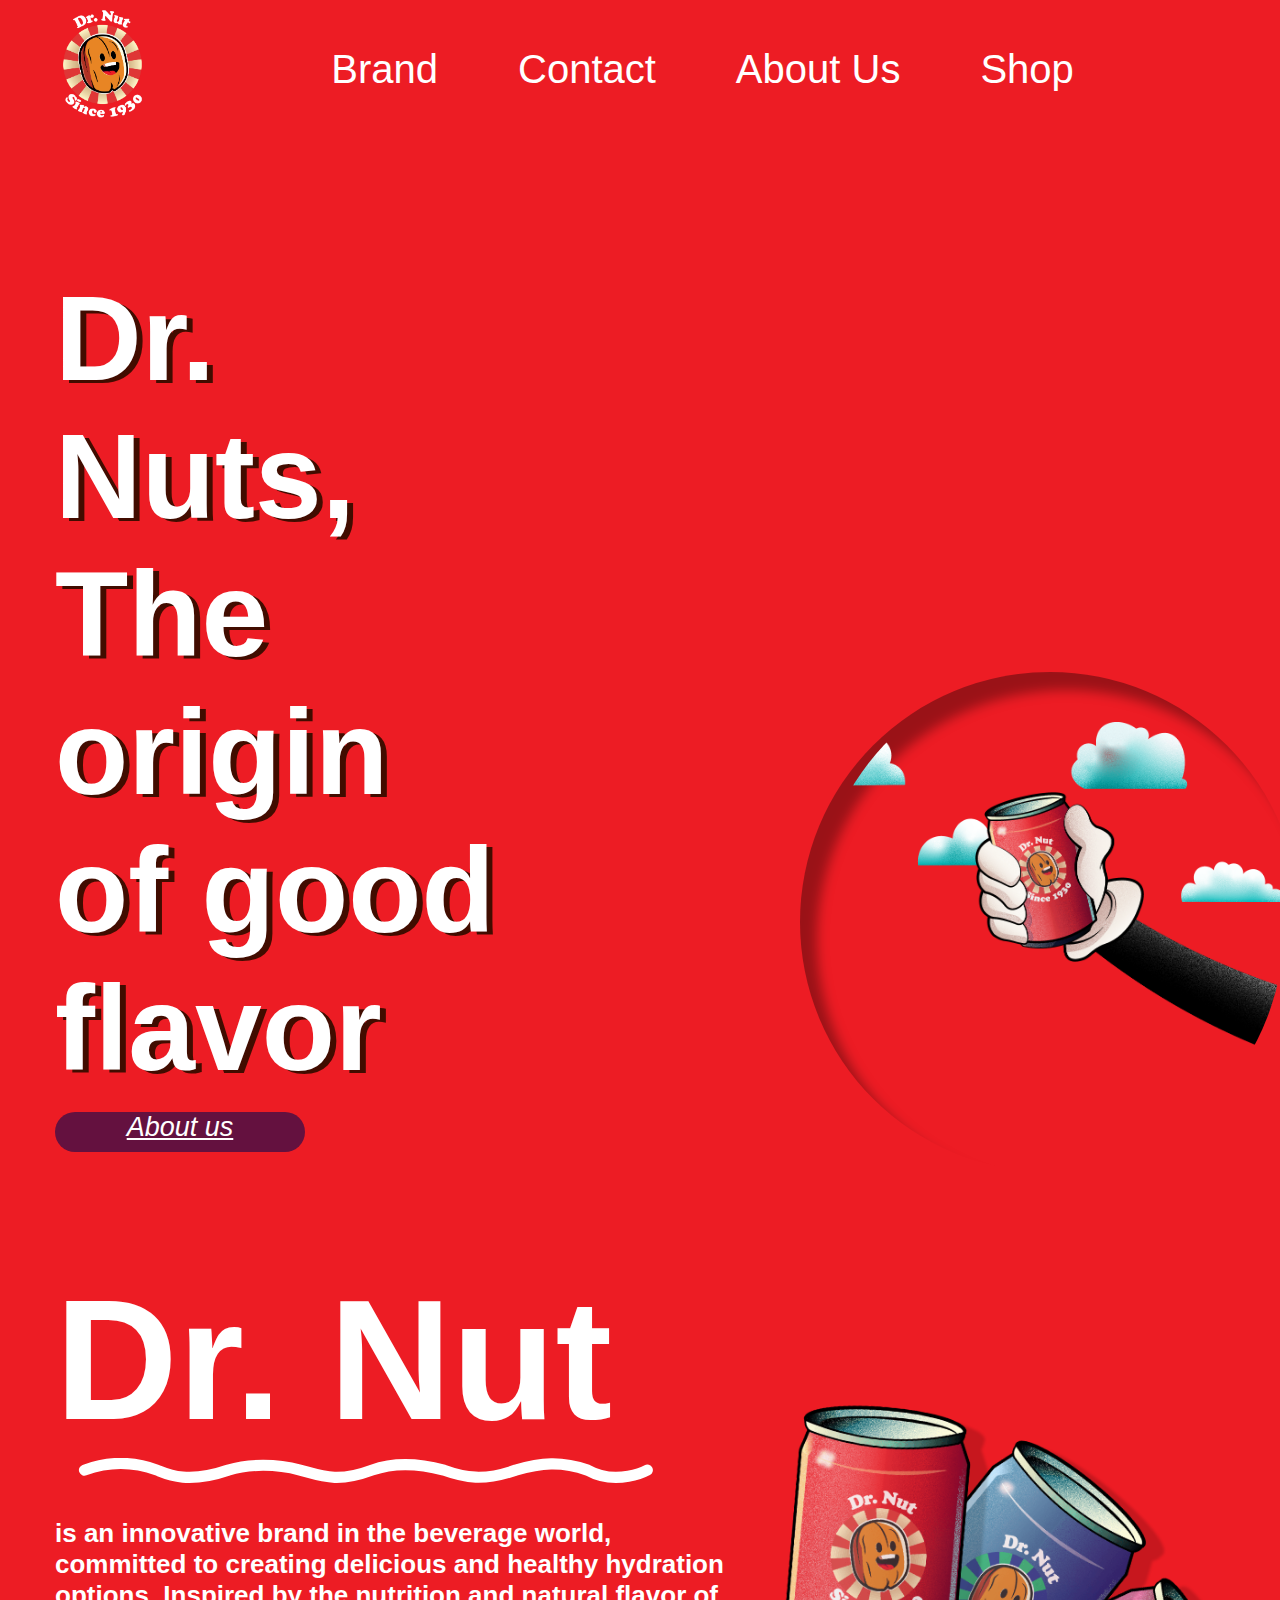
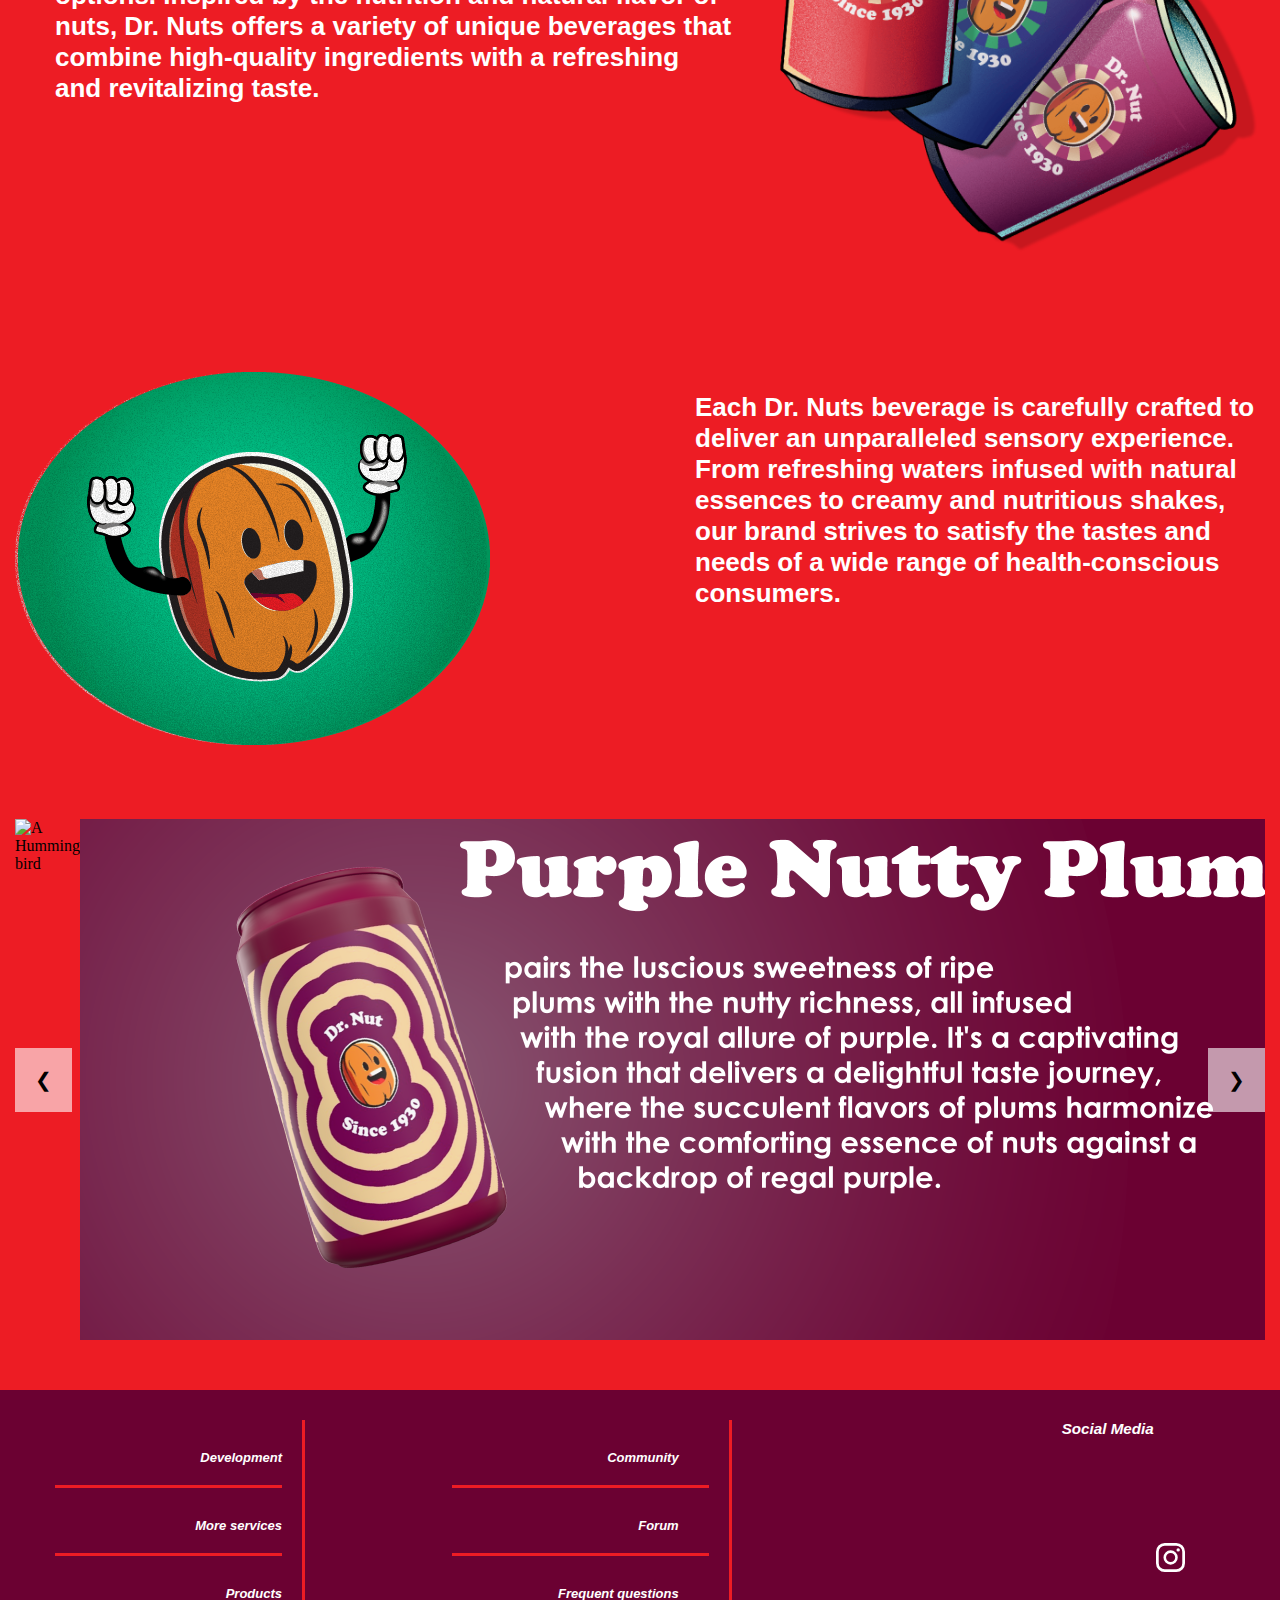
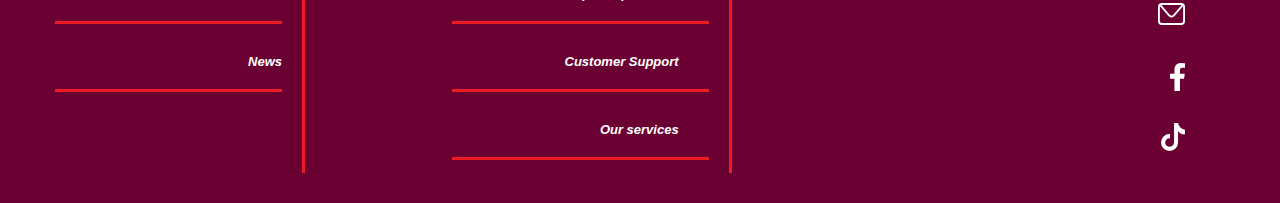
==== commit 76373f8c: "Updated Html files" ====
--- a/index.html
+++ b/index.html
@@ -18,7 +18,7 @@
             <div id="burger-con" >
                 <ul>
                     <li><a href="index.html">Brand</a></li>
-                    <li><a href="#">Impact</a></li>
+                    <li><a href="contact.html">Contact</a></li>
                     <li><a href="#">About Us</a></li>
                     <li id="shop-box"><a href="#">Shop</a></li>
                 </ul>
